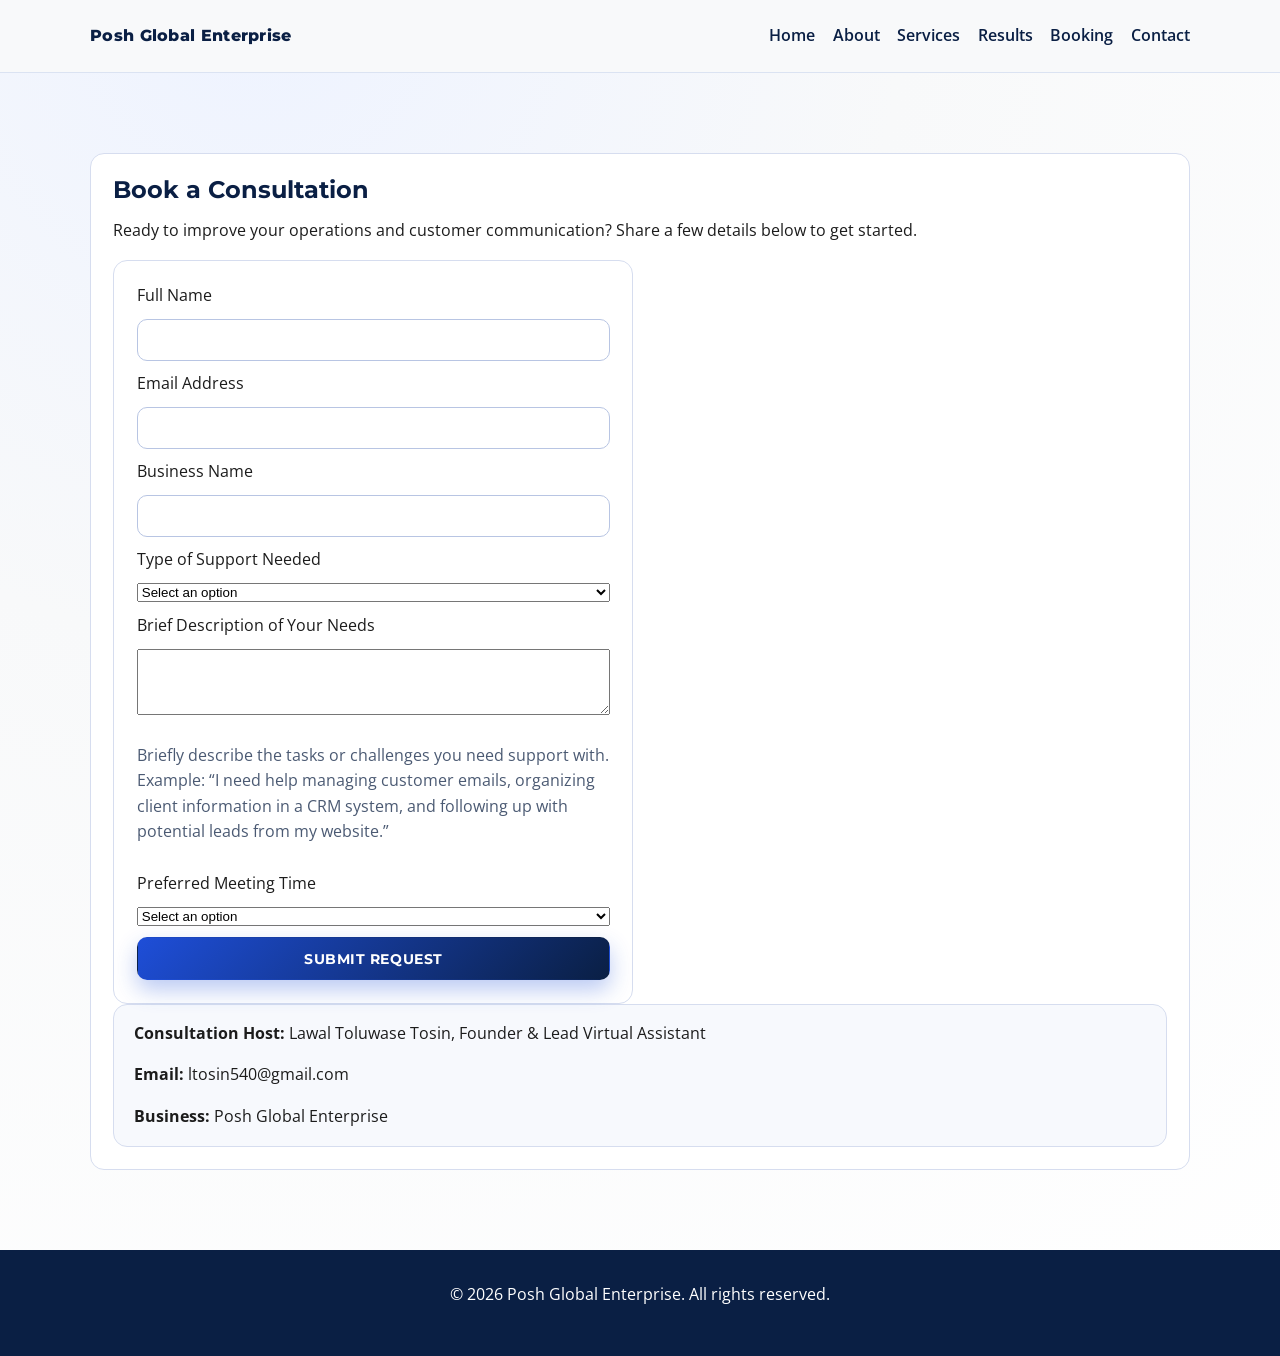
==== booking.html @ 54af34b4 "move booking to booking.html" ====
<!DOCTYPE html>
<html lang="en">
<head>
  <meta charset="UTF-8" />
  <meta name="viewport" content="width=device-width, initial-scale=1.0" />
  <title>Book a Consultation | Posh Global Enterprise</title>
  <meta name="description" content="Book a consultation with Posh Global Enterprise for virtual support, operations, and customer communication." />
  <link rel="preconnect" href="https://fonts.googleapis.com" />
  <link rel="preconnect" href="https://fonts.gstatic.com" crossorigin />
  <link href="https://fonts.googleapis.com/css2?family=Montserrat:wght@500;600;700;800&family=Open+Sans:wght@400;500;600;700&display=swap" rel="stylesheet" />
  <link rel="stylesheet" href="styles.css" />
</head>
<body>
  <header class="site-header" id="top">
    <div class="container nav-wrap">
      <a class="brand" href="index.html#top">Posh Global Enterprise</a>
      <button class="menu-toggle" aria-expanded="false" aria-controls="site-nav">Menu</button>
      <nav id="site-nav" class="site-nav">
        <a href="index.html#home">Home</a>
        <a href="index.html#about">About</a>
        <a href="index.html#services">Services</a>
        <a href="index.html#results">Results</a>
        <a href="booking.html">Booking</a>
        <a href="index.html#contact">Contact</a>
      </nav>
    </div>
  </header>

  <main>
    <section class="section">
      <div class="container booking reveal">
        <h1>Book a Consultation</h1>
        <p>Ready to improve your operations and customer communication? Share a few details below to get started.</p>
        <form class="lead-form" novalidate>
          <label for="full-name">Full Name</label>
          <input id="full-name" name="full-name" type="text" required />
          <label for="business-email">Email Address</label>
          <input id="business-email" name="business-email" type="email" required />
          <label for="business-name">Business Name</label>
          <input id="business-name" name="business-name" type="text" />
          <label for="support-type">Type of Support Needed</label>
          <select id="support-type" name="support-type" required>
            <option value="">Select an option</option>
            <option>Virtual Assistant Support</option>
            <option>Administrative & Business Operations Support</option>
            <option>Customer Support / Client Communication</option>
            <option>Lead Generation & Prospect Management</option>
            <option>Social Media Management & Content Support</option>
            <option>Sales Support & Client Follow-ups</option>
            <option>CRM Management & Data Organization</option>
            <option>Email Management & Appointment Scheduling</option>
            <option>UI/UX Design (Website or Product Experience Improvement)</option>
            <option>General Business Support</option>
            <option>Not Sure Yet (Need Guidance)</option>
          </select>
          <label for="needs">Brief Description of Your Needs</label>
          <textarea id="needs" name="needs" rows="4" required></textarea>
          <p class="muted">Briefly describe the tasks or challenges you need support with. Example: “I need help managing customer emails, organizing client information in a CRM system, and following up with potential leads from my website.”</p>
          <label for="meeting-time">Preferred Meeting Time</label>
          <select id="meeting-time" name="meeting-time" required>
            <option value="">Select an option</option>
            <option>Morning (9:00 AM – 11:00 AM)</option>
            <option>Midday (11:00 AM – 1:00 PM)</option>
            <option>Afternoon (1:00 PM – 4:00 PM)</option>
            <option>Evening (4:00 PM – 6:00 PM)</option>
            <option>Flexible / First Available Slot</option>
          </select>
          <button type="submit" class="btn btn-primary">SUBMIT REQUEST</button>
        </form>
        <div class="results-strip">
          <p><strong>Consultation Host:</strong> Lawal Toluwase Tosin, Founder & Lead Virtual Assistant</p>
          <p><strong>Email:</strong> ltosin540@gmail.com</p>
          <p><strong>Business:</strong> Posh Global Enterprise</p>
        </div>
      </div>
    </section>
  </main>

  <footer class="site-footer">
    <div class="container">
      <p>&copy; <span id="year"></span> Posh Global Enterprise. All rights reserved.</p>
    </div>
  </footer>

  <script src="script.js"></script>
</body>
</html>
---- styles.css ----
:root {
  --deep-navy: #0a1f44;
  --royal-blue: #1e4ed8;
  --gold: #c9a227;
  --soft-white: #f8f9fa;
  --charcoal: #1c1c1c;
  --radius: 14px;
  --shadow: 0 10px 26px rgba(10, 31, 68, 0.1);
}

* {
  box-sizing: border-box;
}

html {
  scroll-behavior: smooth;
}

body {
  margin: 0;
  font-family: "Open Sans", sans-serif;
  color: var(--charcoal);
  background: radial-gradient(circle at 20% 0%, #eef3ff 0%, #f8f9fa 38%, #ffffff 100%);
  line-height: 1.6;
}

h1,
h2,
h3 {
  font-family: "Montserrat", sans-serif;
  line-height: 1.2;
  color: var(--deep-navy);
  margin: 0 0 0.8rem;
}

p {
  margin: 0 0 1rem;
}

.container {
  width: min(1100px, 92vw);
  margin: 0 auto;
}

.section {
  padding: 5rem 0;
}

.section-alt {
  background: #f2f5fb;
}

.site-header {
  position: sticky;
  top: 0;
  z-index: 20;
  background: rgba(248, 249, 250, 0.95);
  backdrop-filter: blur(8px);
  border-bottom: 1px solid #dbe3f2;
}

.nav-wrap {
  display: flex;
  justify-content: space-between;
  align-items: center;
  min-height: 72px;
}

.brand {
  font-family: "Montserrat", sans-serif;
  color: var(--deep-navy);
  text-decoration: none;
  font-weight: 800;
  letter-spacing: 0.3px;
}

.site-nav {
  display: flex;
  gap: 1.1rem;
}

.site-nav a {
  color: var(--deep-navy);
  text-decoration: none;
  font-weight: 600;
}

.site-nav a:hover {
  color: var(--royal-blue);
}

.menu-toggle {
  display: none;
  background: var(--deep-navy);
  border: 0;
  color: white;
  padding: 0.5rem 0.75rem;
  border-radius: 10px;
  font-weight: 700;
}

.hero {
  padding-top: 6.5rem;
}

.hero-grid {
  display: grid;
  grid-template-columns: 1fr;
  gap: 2rem;
  align-items: center;
}

.kicker {
  text-transform: uppercase;
  letter-spacing: 0.12em;
  font-weight: 700;
  color: var(--royal-blue);
  font-size: 0.8rem;
}

.lead {
  font-size: 1.06rem;
  max-width: 62ch;
}

.focus-list {
  margin: 0.6rem 0 0;
  font-weight: 600;
  color: #2f3a4c;
}

.hero-card,
.card,
.panel,
.pricing,
.booking,
.lead-form {
  background: white;
  border: 1px solid #d6ddef;
  border-radius: var(--radius);
  box-shadow: none;
}

.hero-card,
.pricing,
.booking,
.lead-form {
  padding: 1.4rem;
}

.hero-card ul {
  padding-left: 1.1rem;
  margin: 0;
}

.hero-actions {
  display: flex;
  gap: 0.9rem;
  flex-wrap: wrap;
  margin-top: 1.2rem;
}

.btn {
  font-family: "Montserrat", sans-serif;
  text-decoration: none;
  padding: 0.8rem 1rem;
  border-radius: 10px;
  font-size: 0.86rem;
  font-weight: 700;
  letter-spacing: 0.04em;
  text-transform: uppercase;
  border: 1px solid transparent;
  transition: transform 200ms ease, box-shadow 200ms ease, background 200ms ease;
}

.btn:hover {
  transform: translateY(-2px);
}

.btn-primary {
  color: white;
  background: linear-gradient(135deg, var(--royal-blue), var(--deep-navy));
  box-shadow: 0 10px 22px rgba(30, 78, 216, 0.3);
}

.btn-ghost {
  color: var(--deep-navy);
  border-color: var(--deep-navy);
  background: white;
}

.about-intro {
  display: grid;
  grid-template-columns: 280px 1fr;
  align-items: center;
  gap: 1.4rem;
  margin-bottom: 1.6rem;
}

.about-intro p {
  font-size: 1.08rem;
  line-height: 1.75;
}

.profile-photo-wrap {
  margin: 0;
  background: linear-gradient(160deg, rgba(30, 78, 216, 0.08), rgba(201, 162, 39, 0.2));
  border: 1px solid #d6ddef;
  border-radius: calc(var(--radius) + 6px);
  padding: 0.6rem;
  box-shadow: var(--shadow);
}

.profile-photo {
  display: block;
  width: 100%;
  aspect-ratio: 4 / 5;
  object-fit: cover;
  border-radius: var(--radius);
}

.cards,
.about-grid {
  display: grid;
  grid-template-columns: repeat(2, 1fr);
  gap: 1.2rem;
}

.about-grid {
  grid-template-columns: repeat(3, 1fr);
}

.card,
.panel {
  padding: 1.15rem;
}

.lead-form {
  display: grid;
  gap: 0.65rem;
  max-width: 520px;
}

.lead-form input {
  border: 1px solid #b8c5e3;
  border-radius: 10px;
  padding: 0.68rem 0.75rem;
  font-size: 1rem;
}

.muted {
  margin-top: 1.1rem;
  color: #4b5a73;
}

.results-grid {
  margin-bottom: 1.4rem;
}

.results-strip {
  padding: 1rem 1.2rem;
  border-radius: var(--radius);
  background: #f7f9fd;
  border: 1px solid #d6ddef;
}

.results-strip p:last-child {
  margin-bottom: 0;
}

.form-message {
  min-height: 1.3rem;
  margin: 0.3rem 0 0;
  font-weight: 600;
}

.form-message.ok {
  color: #12632f;
}

.form-message.error {
  color: #af2f1f;
}

.site-footer {
  padding: 2rem 0;
  text-align: center;
  background: var(--deep-navy);
  color: white;
}

.reveal {
  opacity: 0;
  transform: translateY(18px);
  transition: opacity 400ms ease, transform 400ms ease;
}

.reveal.visible {
  opacity: 1;
  transform: translateY(0);
}

@media (max-width: 960px) {
  .hero-grid,
  .cards,
  .about-grid {
    grid-template-columns: 1fr 1fr;
  }

  .about-intro {
    grid-template-columns: 220px 1fr;
  }
}

@media (max-width: 760px) {
  .menu-toggle {
    display: block;
  }

  .site-nav {
    position: absolute;
    top: 72px;
    left: 0;
    right: 0;
    background: white;
    border-bottom: 1px solid #dce4f3;
    display: none;
    flex-direction: column;
    padding: 1rem 4vw;
  }

  .site-nav.open {
    display: flex;
  }

  .hero-grid,
  .cards,
  .about-grid,
  .about-intro {
    grid-template-columns: 1fr;
  }

  .profile-photo-wrap {
    max-width: 330px;
    width: 100%;
    margin: 0 auto;
  }

  .section {
    padding: 4rem 0;
  }
}
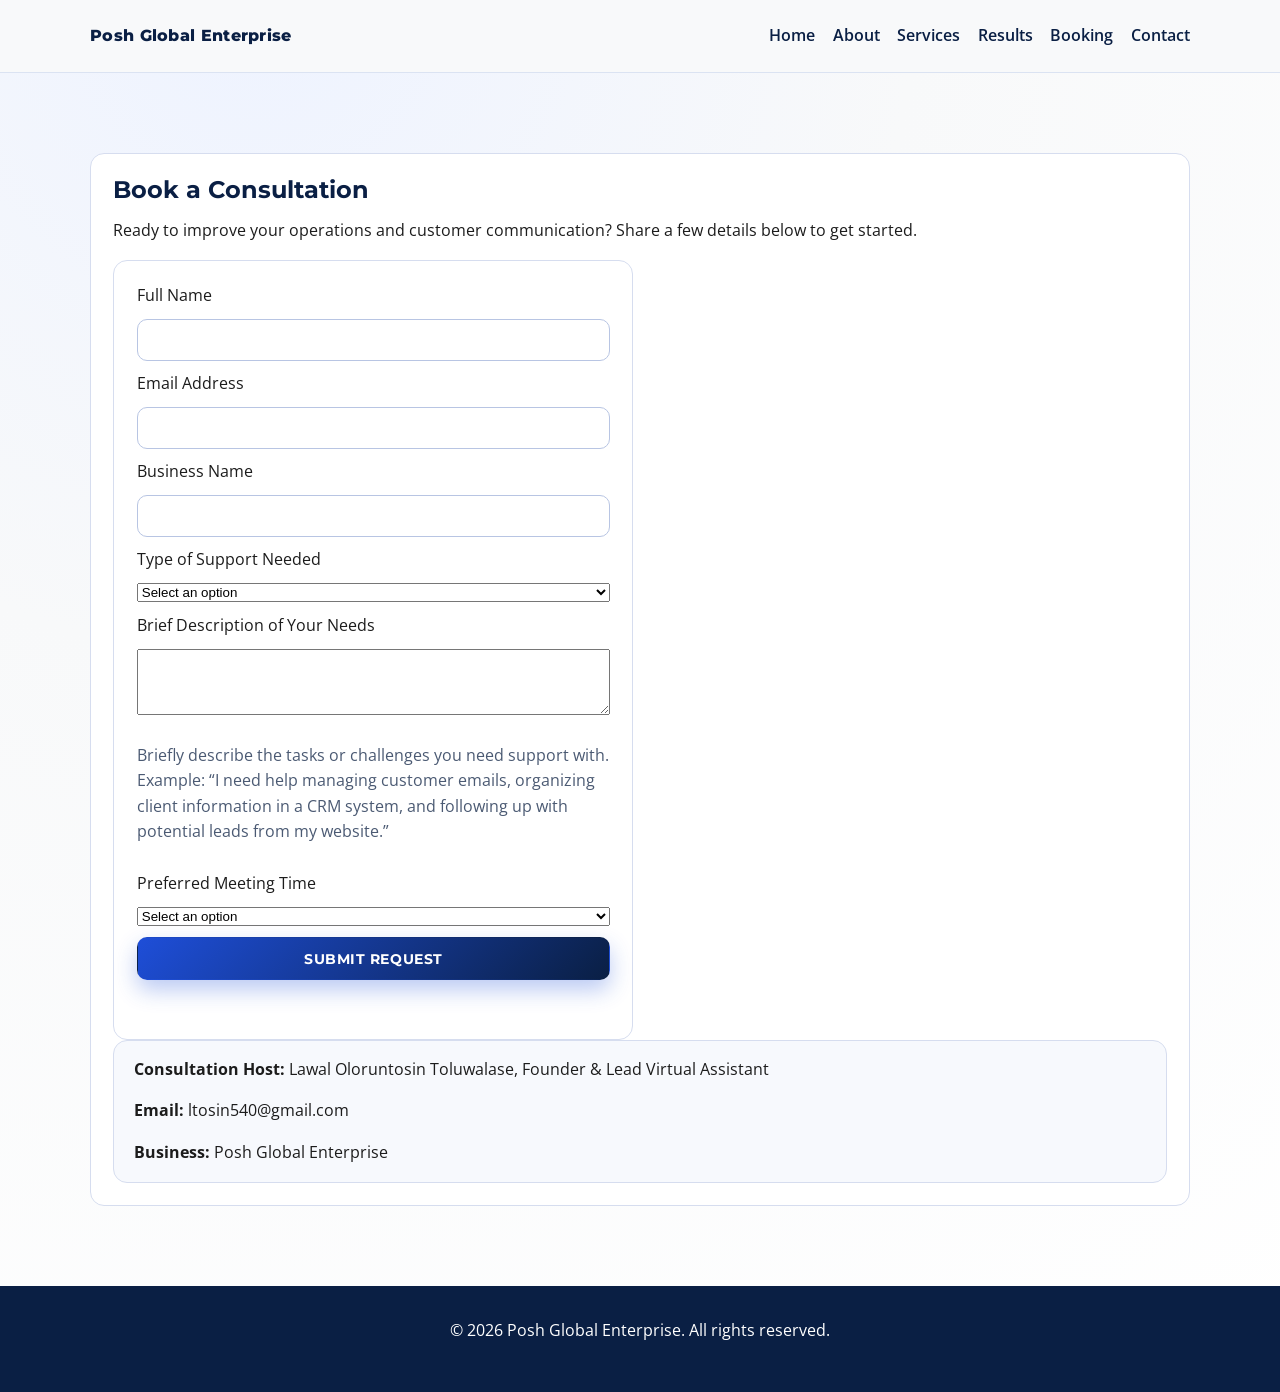
==== commit a0de79b5: "added form and details" ====
--- a/booking.html
+++ b/booking.html
@@ -31,7 +31,7 @@
       <div class="container booking reveal">
         <h1>Book a Consultation</h1>
         <p>Ready to improve your operations and customer communication? Share a few details below to get started.</p>
-        <form class="lead-form" novalidate>
+        <form id="booking-form" class="lead-form" novalidate action="https://formspree.io/f/mqeyypql" method="POST">
           <label for="full-name">Full Name</label>
           <input id="full-name" name="full-name" type="text" required />
           <label for="business-email">Email Address</label>
@@ -66,9 +66,10 @@
             <option>Flexible / First Available Slot</option>
           </select>
           <button type="submit" class="btn btn-primary">SUBMIT REQUEST</button>
+          <p id="booking-message" class="form-message" aria-live="polite"></p>
         </form>
         <div class="results-strip">
-          <p><strong>Consultation Host:</strong> Lawal Toluwase Tosin, Founder & Lead Virtual Assistant</p>
+          <p><strong>Consultation Host:</strong> Lawal Oloruntosin Toluwalase, Founder & Lead Virtual Assistant</p>
           <p><strong>Email:</strong> ltosin540@gmail.com</p>
           <p><strong>Business:</strong> Posh Global Enterprise</p>
         </div>
--- a/styles.css
+++ b/styles.css
@@ -257,6 +257,69 @@
   margin-bottom: 1.4rem;
 }
 
+.testimonial-layout {
+  display: grid;
+  grid-template-columns: 1.1fr 0.9fr;
+  gap: 1.5rem;
+  margin-top: 1.6rem;
+}
+
+.testimonial-feature {
+  padding: 1.6rem;
+  background: linear-gradient(160deg, #ffffff 0%, #f3f7ff 100%);
+  border: 1px solid #c9d6f5;
+}
+
+.testimonial-grid {
+  display: grid;
+  gap: 1.2rem;
+}
+
+.testimonial-card {
+  padding: 1.2rem 1.3rem;
+}
+
+.testimonial-head {
+  display: flex;
+  align-items: center;
+  gap: 0.8rem;
+  margin-bottom: 0.8rem;
+}
+
+.avatar {
+  width: 48px;
+  height: 48px;
+  border-radius: 50%;
+  display: grid;
+  place-items: center;
+  background: linear-gradient(135deg, rgba(30, 78, 216, 0.15), rgba(201, 162, 39, 0.25));
+  border: 1px solid #d3dcf5;
+}
+
+.avatar svg {
+  width: 28px;
+  height: 28px;
+  fill: none;
+  stroke: var(--deep-navy);
+  stroke-width: 3;
+  stroke-linecap: round;
+}
+
+.name {
+  font-weight: 700;
+  color: var(--deep-navy);
+  margin: 0;
+}
+
+.eyebrow {
+  margin: 0;
+  text-transform: uppercase;
+  letter-spacing: 0.12em;
+  font-size: 0.7rem;
+  font-weight: 700;
+  color: #4863a9;
+}
+
 .results-strip {
   padding: 1rem 1.2rem;
   border-radius: var(--radius);
@@ -303,7 +366,8 @@
 @media (max-width: 960px) {
   .hero-grid,
   .cards,
-  .about-grid {
+  .about-grid,
+  .testimonial-layout {
     grid-template-columns: 1fr 1fr;
   }
 
@@ -336,7 +400,8 @@
   .hero-grid,
   .cards,
   .about-grid,
-  .about-intro {
+  .about-intro,
+  .testimonial-layout {
     grid-template-columns: 1fr;
   }
 
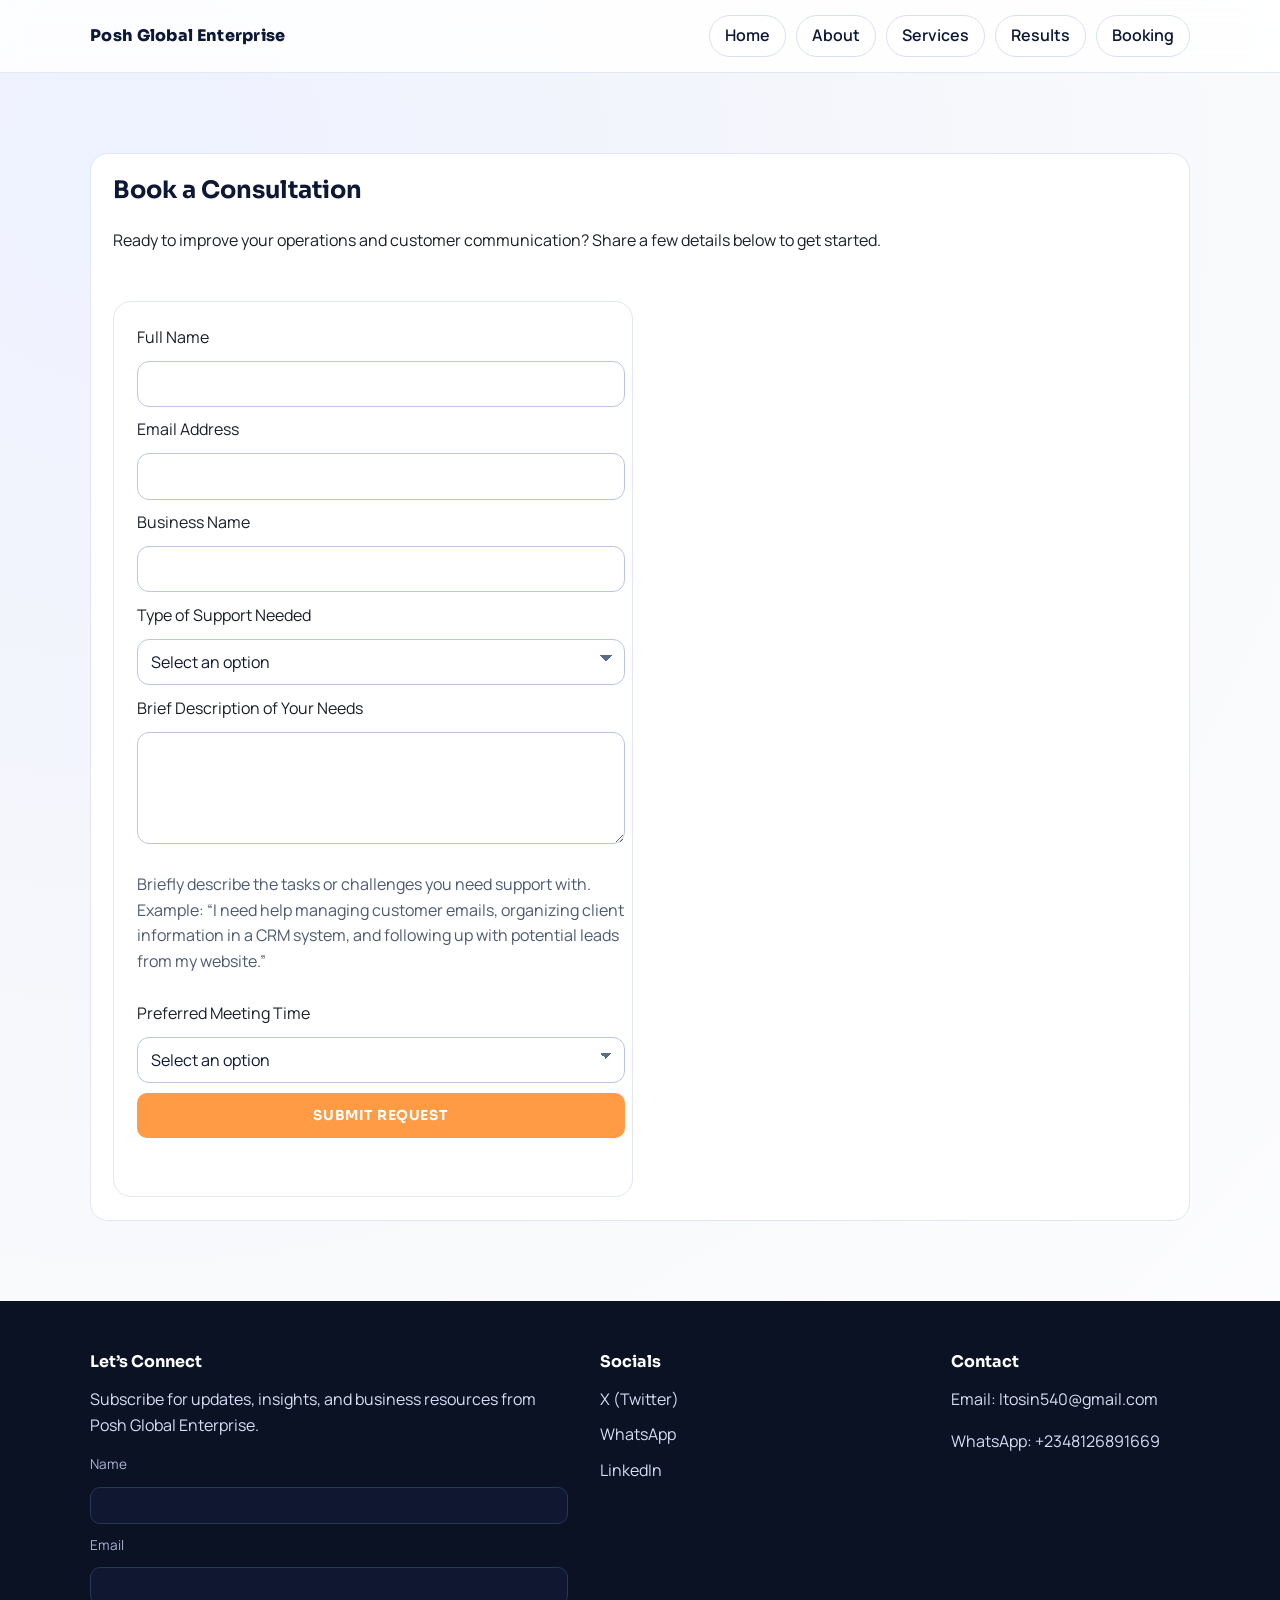
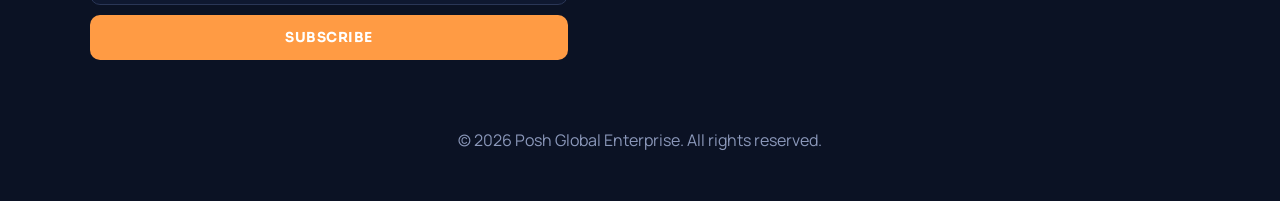
==== commit 5fc8895b: "changed layout, index and booking" ====
--- a/booking.html
+++ b/booking.html
@@ -7,7 +7,7 @@
   <meta name="description" content="Book a consultation with Posh Global Enterprise for virtual support, operations, and customer communication." />
   <link rel="preconnect" href="https://fonts.googleapis.com" />
   <link rel="preconnect" href="https://fonts.gstatic.com" crossorigin />
-  <link href="https://fonts.googleapis.com/css2?family=Montserrat:wght@500;600;700;800&family=Open+Sans:wght@400;500;600;700&display=swap" rel="stylesheet" />
+  <link href="https://fonts.googleapis.com/css2?family=Sora:wght@400;500;600;700;800&family=Manrope:wght@400;500;600;700&display=swap" rel="stylesheet" />
   <link rel="stylesheet" href="styles.css" />
 </head>
 <body>
@@ -15,13 +15,12 @@
     <div class="container nav-wrap">
       <a class="brand" href="index.html#top">Posh Global Enterprise</a>
       <button class="menu-toggle" aria-expanded="false" aria-controls="site-nav">Menu</button>
-      <nav id="site-nav" class="site-nav">
-        <a href="index.html#home">Home</a>
-        <a href="index.html#about">About</a>
-        <a href="index.html#services">Services</a>
-        <a href="index.html#results">Results</a>
-        <a href="booking.html">Booking</a>
-        <a href="index.html#contact">Contact</a>
+      <nav id="site-nav" class="site-nav pill-nav">
+        <a href="index.html#home" class="pill">Home</a>
+        <a href="index.html#about" class="pill">About</a>
+        <a href="index.html#services" class="pill">Services</a>
+        <a href="index.html#results" class="pill">Results</a>
+        <a href="booking.html" class="pill">Booking</a>
       </nav>
     </div>
   </header>
@@ -29,8 +28,10 @@
   <main>
     <section class="section">
       <div class="container booking reveal">
-        <h1>Book a Consultation</h1>
-        <p>Ready to improve your operations and customer communication? Share a few details below to get started.</p>
+        <div class="section-header">
+          <h1>Book a Consultation</h1>
+          <p>Ready to improve your operations and customer communication? Share a few details below to get started.</p>
+        </div>
         <form id="booking-form" class="lead-form" novalidate action="https://formspree.io/f/mqeyypql" method="POST">
           <label for="full-name">Full Name</label>
           <input id="full-name" name="full-name" type="text" required />
@@ -67,19 +68,42 @@
           </select>
           <button type="submit" class="btn btn-primary">SUBMIT REQUEST</button>
           <p id="booking-message" class="form-message" aria-live="polite"></p>
+          <div id="booking-success" class="success-badge" role="status" aria-live="polite">Booking request sent successfully.</div>
         </form>
-        <div class="results-strip">
-          <p><strong>Consultation Host:</strong> Lawal Oloruntosin Toluwalase, Founder & Lead Virtual Assistant</p>
-          <p><strong>Email:</strong> ltosin540@gmail.com</p>
-          <p><strong>Business:</strong> Posh Global Enterprise</p>
-        </div>
       </div>
     </section>
   </main>
 
   <footer class="site-footer">
     <div class="container">
-      <p>&copy; <span id="year"></span> Posh Global Enterprise. All rights reserved.</p>
+      <div class="footer-grid">
+        <div class="footer-brand">
+          <p class="footer-title">Let’s Connect</p>
+          <p>Subscribe for updates, insights, and business resources from Posh Global Enterprise.</p>
+          <form id="lead-form" class="footer-form" novalidate data-owner-email="ltosin540@gmail.com">
+            <label for="name">Name</label>
+            <input id="name" name="name" type="text" required />
+            <label for="email">Email</label>
+            <input id="email" name="email" type="email" required />
+            <button type="submit" class="btn btn-primary">SUBSCRIBE</button>
+            <p id="form-message" class="form-message" aria-live="polite"></p>
+          </form>
+        </div>
+        <div class="footer-links">
+          <p class="footer-title">Socials</p>
+          <div class="social-links">
+            <a href="https://x.com/your-handle" target="_blank" rel="noopener">X (Twitter)</a>
+            <a href="https://wa.me/2340000000000" target="_blank" rel="noopener">WhatsApp</a>
+            <a href="https://www.linkedin.com/in/your-handle" target="_blank" rel="noopener">LinkedIn</a>
+          </div>
+        </div>
+        <div class="footer-contact">
+          <p class="footer-title">Contact</p>
+          <p>Email: ltosin540@gmail.com</p>
+          <p>WhatsApp: +2348126891669</p>
+        </div>
+      </div>
+      <p class="footer-copy">&copy; <span id="year"></span> Posh Global Enterprise. All rights reserved.</p>
     </div>
   </footer>
 
--- a/styles.css
+++ b/styles.css
@@ -1,11 +1,11 @@
 :root {
-  --deep-navy: #0a1f44;
-  --royal-blue: #1e4ed8;
-  --gold: #c9a227;
-  --soft-white: #f8f9fa;
-  --charcoal: #1c1c1c;
-  --radius: 14px;
-  --shadow: 0 10px 26px rgba(10, 31, 68, 0.1);
+  --deep-navy: #0d1836;
+  --royal-blue: #1f54e5;
+  --gold: #ff9b44;
+  --soft-white: #f6f7fb;
+  --charcoal: #1b1f2a;
+  --radius: 18px;
+  --shadow: 0 20px 40px rgba(13, 24, 54, 0.14);
 }
 
 * {
@@ -18,16 +18,16 @@
 
 body {
   margin: 0;
-  font-family: "Open Sans", sans-serif;
+  font-family: "Manrope", sans-serif;
   color: var(--charcoal);
-  background: radial-gradient(circle at 20% 0%, #eef3ff 0%, #f8f9fa 38%, #ffffff 100%);
+  background: radial-gradient(circle at 10% 10%, #eef1ff 0%, #f7f8fb 45%, #ffffff 100%);
   line-height: 1.6;
 }
 
 h1,
 h2,
 h3 {
-  font-family: "Montserrat", sans-serif;
+  font-family: "Sora", sans-serif;
   line-height: 1.2;
   color: var(--deep-navy);
   margin: 0 0 0.8rem;
@@ -54,9 +54,9 @@
   position: sticky;
   top: 0;
   z-index: 20;
-  background: rgba(248, 249, 250, 0.95);
-  backdrop-filter: blur(8px);
-  border-bottom: 1px solid #dbe3f2;
+  background: rgba(255, 255, 255, 0.85);
+  backdrop-filter: blur(12px);
+  border-bottom: 1px solid #e2e7f5;
 }
 
 .nav-wrap {
@@ -67,7 +67,7 @@
 }
 
 .brand {
-  font-family: "Montserrat", sans-serif;
+  font-family: "Sora", sans-serif;
   color: var(--deep-navy);
   text-decoration: none;
   font-weight: 800;
@@ -76,16 +76,25 @@
 
 .site-nav {
   display: flex;
-  gap: 1.1rem;
-}
-
-.site-nav a {
+  gap: 0.6rem;
+}
+
+.pill-nav .pill {
+  display: inline-flex;
+  align-items: center;
+  justify-content: center;
+  padding: 0.45rem 0.95rem;
+  border-radius: 999px;
+  border: 1px solid #d9e0f5;
   color: var(--deep-navy);
   text-decoration: none;
   font-weight: 600;
-}
-
-.site-nav a:hover {
+  background: #ffffff;
+  transition: all 200ms ease;
+}
+
+.pill-nav .pill:hover {
+  background: #edf1ff;
   color: var(--royal-blue);
 }
 
@@ -105,28 +114,50 @@
 
 .hero-grid {
   display: grid;
-  grid-template-columns: 1fr;
-  gap: 2rem;
+  grid-template-columns: 1.05fr 0.95fr;
+  gap: 2.8rem;
   align-items: center;
 }
 
 .kicker {
   text-transform: uppercase;
-  letter-spacing: 0.12em;
+  letter-spacing: 0.16em;
   font-weight: 700;
   color: var(--royal-blue);
-  font-size: 0.8rem;
+  font-size: 0.75rem;
 }
 
 .lead {
-  font-size: 1.06rem;
-  max-width: 62ch;
-}
-
-.focus-list {
-  margin: 0.6rem 0 0;
-  font-weight: 600;
-  color: #2f3a4c;
+  font-size: 1.08rem;
+  max-width: 60ch;
+}
+
+.hero-stats {
+  display: grid;
+  gap: 0.75rem;
+  margin: 1.4rem 0 0;
+}
+
+.stat-chip {
+  display: grid;
+  gap: 0.2rem;
+  padding: 0.75rem 1rem;
+  border-radius: 14px;
+  border: 1px solid #e3e9fb;
+  background: #ffffff;
+}
+
+.stat-label {
+  font-size: 0.72rem;
+  text-transform: uppercase;
+  letter-spacing: 0.1em;
+  color: #5b6b8f;
+  font-weight: 700;
+}
+
+.stat-value {
+  font-weight: 700;
+  color: var(--deep-navy);
 }
 
 .hero-card,
@@ -134,9 +165,12 @@
 .panel,
 .pricing,
 .booking,
-.lead-form {
+.lead-form,
+.glass-card,
+.timeline-card,
+.impact-card {
   background: white;
-  border: 1px solid #d6ddef;
+  border: 1px solid #e0e6f6;
   border-radius: var(--radius);
   box-shadow: none;
 }
@@ -161,7 +195,7 @@
 }
 
 .btn {
-  font-family: "Montserrat", sans-serif;
+  font-family: "Sora", sans-serif;
   text-decoration: none;
   padding: 0.8rem 1rem;
   border-radius: 10px;
@@ -183,51 +217,86 @@
   box-shadow: 0 10px 22px rgba(30, 78, 216, 0.3);
 }
 
+.footer-form .btn-primary {
+  background: #ff9b44;
+  box-shadow: none;
+}
+
+.lead-form .btn-primary {
+  background: #ff9b44;
+  box-shadow: none;
+}
+
 .btn-ghost {
   color: var(--deep-navy);
   border-color: var(--deep-navy);
+  background: #ff9b44;
+}
+
+.hero-visual {
+  position: relative;
+  display: grid;
+  place-items: center;
+  gap: 1rem;
+}
+
+.hero-photo {
+  width: min(360px, 90%);
+  aspect-ratio: 4 / 5;
+  border-radius: 999px 999px 120px 120px;
+  background: radial-gradient(circle at 30% 20%, #ffd3b0, #ff9b44);
+  padding: 1rem;
+  box-shadow: var(--shadow);
+  display: grid;
+  place-items: center;
+}
+
+.hero-photo img {
+  width: 100%;
+  height: 100%;
+  object-fit: cover;
+  border-radius: inherit;
+}
+
+.hero-badge {
+  position: absolute;
+  top: 10%;
+  left: 5%;
   background: white;
-}
-
-.about-intro {
-  display: grid;
-  grid-template-columns: 280px 1fr;
-  align-items: center;
-  gap: 1.4rem;
-  margin-bottom: 1.6rem;
-}
-
-.about-intro p {
-  font-size: 1.08rem;
-  line-height: 1.75;
-}
-
-.profile-photo-wrap {
+  border-radius: 999px;
+  padding: 0.4rem 0.9rem;
+  font-weight: 700;
+  box-shadow: var(--shadow);
+}
+
+.hero-bubble {
+  position: absolute;
+  right: 0;
+  bottom: 12%;
+  background: #101421;
+  color: white;
+  border-radius: 16px;
+  padding: 0.8rem 1rem;
+  text-align: left;
+}
+
+.bubble-title {
   margin: 0;
-  background: linear-gradient(160deg, rgba(30, 78, 216, 0.08), rgba(201, 162, 39, 0.2));
-  border: 1px solid #d6ddef;
-  border-radius: calc(var(--radius) + 6px);
-  padding: 0.6rem;
-  box-shadow: var(--shadow);
-}
-
-.profile-photo {
-  display: block;
-  width: 100%;
-  aspect-ratio: 4 / 5;
-  object-fit: cover;
-  border-radius: var(--radius);
-}
-
-.cards,
-.about-grid {
+  font-size: 0.72rem;
+  text-transform: uppercase;
+  letter-spacing: 0.1em;
+  color: #aab7db;
+}
+
+.bubble-value {
+  margin: 0.2rem 0 0;
+  font-weight: 700;
+}
+
+.cards {
   display: grid;
   grid-template-columns: repeat(2, 1fr);
   gap: 1.2rem;
-}
-
-.about-grid {
-  grid-template-columns: repeat(3, 1fr);
 }
 
 .card,
@@ -241,11 +310,49 @@
   max-width: 520px;
 }
 
-.lead-form input {
+.footer-form {
+  display: grid;
+  gap: 0.65rem;
+}
+
+.lead-form input,
+.lead-form select,
+.lead-form textarea {
   border: 1px solid #b8c5e3;
-  border-radius: 10px;
-  padding: 0.68rem 0.75rem;
+  border-radius: 12px;
+  padding: 0.7rem 0.8rem;
   font-size: 1rem;
+  font-family: "Manrope", sans-serif;
+  background: #ffffff;
+  color: var(--deep-navy);
+  transition: border-color 160ms ease, box-shadow 160ms ease;
+}
+
+.lead-form select {
+  appearance: none;
+  background-image: linear-gradient(45deg, transparent 50%, #5b6b8f 50%),
+    linear-gradient(135deg, #5b6b8f 50%, transparent 50%);
+  background-position: calc(100% - 18px) calc(50% - 4px), calc(100% - 12px) calc(50% - 4px);
+  background-size: 6px 6px, 6px 6px;
+  background-repeat: no-repeat;
+  padding-right: 2.2rem;
+}
+
+.lead-form select:focus,
+.lead-form input:focus,
+.lead-form textarea:focus {
+  outline: 2px solid rgba(31, 84, 229, 0.25);
+  border-color: var(--royal-blue);
+}
+
+.lead-form .field-error {
+  border-color: #e05656;
+  box-shadow: 0 0 0 2px rgba(224, 86, 86, 0.15);
+}
+
+.lead-form .field-ok {
+  border-color: #2e8b57;
+  box-shadow: 0 0 0 2px rgba(46, 139, 87, 0.15);
 }
 
 .muted {
@@ -253,30 +360,198 @@
   color: #4b5a73;
 }
 
-.results-grid {
-  margin-bottom: 1.4rem;
-}
-
-.testimonial-layout {
-  display: grid;
-  grid-template-columns: 1.1fr 0.9fr;
+.section-header {
+  display: grid;
+  gap: 0.6rem;
+  margin-bottom: 2rem;
+}
+
+.section-header.light h2,
+.section-header.light p {
+  color: #f4f6ff;
+}
+
+.dark-panel {
+  background: #0f1628;
+  color: #f4f6ff;
+  position: relative;
+  overflow: hidden;
+}
+
+.dark-panel::before {
+  content: "";
+  position: absolute;
+  inset: 0;
+  background: radial-gradient(circle at 10% 20%, rgba(255, 155, 68, 0.25), transparent 55%);
+  opacity: 0.7;
+  pointer-events: none;
+}
+
+.dark-panel .container {
+  position: relative;
+  z-index: 1;
+}
+
+.service-cards {
+  display: grid;
+  grid-template-columns: repeat(3, 1fr);
+  gap: 1.2rem;
+}
+
+.glass-card {
+  padding: 1.4rem;
+  background: rgba(255, 255, 255, 0.08);
+  border: 1px solid rgba(255, 255, 255, 0.2);
+  color: #f3f5ff;
+  backdrop-filter: blur(6px);
+}
+
+.glass-card h3 {
+  color: #ffffff;
+}
+
+.experience {
+  display: grid;
+  gap: 2rem;
+}
+
+.exp-row {
+  display: grid;
+  grid-template-columns: 1fr auto 1fr;
   gap: 1.5rem;
+  align-items: start;
+}
+
+.exp-left h3,
+.exp-right h3 {
+  margin: 0 0 0.4rem;
+}
+
+.exp-left {
+  text-align: right;
+}
+
+.exp-center {
+  position: relative;
+  width: 26px;
+  display: grid;
+  justify-items: center;
+}
+
+.exp-dot {
+  width: 12px;
+  height: 12px;
+  border-radius: 999px;
+  background: var(--gold);
+  border: 3px solid #fff3e8;
+  box-shadow: 0 0 0 2px #f2d0b5;
+  z-index: 2;
+}
+
+.exp-line {
+  position: absolute;
+  top: 16px;
+  bottom: -24px;
+  width: 2px;
+  background: #e4e9f7;
+}
+
+.exp-row:last-child .exp-line {
+  display: none;
+}
+
+.impact-card {
+  display: grid;
+  gap: 1.4rem;
+  padding: 2.2rem;
+  align-items: center;
+  box-shadow: var(--shadow);
+  background: #f5f6fb;
+  border-radius: 24px;
+}
+
+.impact-card.compact {
+  max-width: 720px;
+  margin: 0 auto;
+  text-align: center;
+}
+
+.impact-metrics {
+  display: grid;
+  grid-template-columns: repeat(2, 1fr);
+  gap: 1rem;
+  margin-top: 1.5rem;
+}
+
+.impact-metrics.compact {
+  margin: 1.2rem 0 1.6rem;
+}
+
+.testimonial-carousel {
+  position: relative;
   margin-top: 1.6rem;
-}
-
-.testimonial-feature {
+  display: grid;
+  grid-template-columns: auto 1fr auto;
+  gap: 1rem;
+  align-items: center;
+}
+
+.carousel-track {
+  position: relative;
+  overflow: hidden;
+  min-height: 260px;
+}
+
+.testimonial-slide {
+  display: none;
   padding: 1.6rem;
   background: linear-gradient(160deg, #ffffff 0%, #f3f7ff 100%);
   border: 1px solid #c9d6f5;
-}
-
-.testimonial-grid {
-  display: grid;
-  gap: 1.2rem;
-}
-
-.testimonial-card {
-  padding: 1.2rem 1.3rem;
+  color: var(--deep-navy);
+}
+
+.testimonial-slide.is-active {
+  display: block;
+  animation: slideFade 400ms ease;
+}
+
+.carousel-btn {
+  border: 1px solid #c9d6f5;
+  background: rgba(255, 255, 255, 0.95);
+  color: var(--deep-navy);
+  border-radius: 999px;
+  width: 44px;
+  height: 44px;
+  font-size: 1.2rem;
+  font-weight: 700;
+  cursor: pointer;
+  transition: transform 200ms ease, box-shadow 200ms ease;
+}
+
+.carousel-btn:hover {
+  transform: translateY(-2px);
+  box-shadow: 0 8px 18px rgba(10, 31, 68, 0.12);
+}
+
+.carousel-dots {
+  margin-top: 1rem;
+  display: flex;
+  justify-content: center;
+  gap: 0.6rem;
+}
+
+.dot {
+  width: 10px;
+  height: 10px;
+  border-radius: 999px;
+  border: 0;
+  background: rgba(255, 255, 255, 0.35);
+  cursor: pointer;
+}
+
+.dot.is-active {
+  background: var(--royal-blue);
+  transform: scale(1.2);
 }
 
 .testimonial-head {
@@ -345,11 +620,73 @@
   color: #af2f1f;
 }
 
+.success-badge {
+  display: none;
+  margin-top: 0.6rem;
+  padding: 0.6rem 0.9rem;
+  border-radius: 999px;
+  background: #e6f7ee;
+  color: #176b3a;
+  font-weight: 700;
+  font-size: 0.9rem;
+  text-align: center;
+}
+
+.success-badge.show {
+  display: inline-flex;
+  justify-content: center;
+  align-items: center;
+  gap: 0.4rem;
+}
+
 .site-footer {
-  padding: 2rem 0;
+  padding: 3rem 0 2rem;
+  background: #0b1224;
+  color: #d6def6;
+}
+
+.footer-grid {
+  display: grid;
+  grid-template-columns: 1.2fr 0.8fr 0.6fr;
+  gap: 2rem;
+  align-items: start;
+}
+
+.footer-title {
+  font-family: "Sora", sans-serif;
+  color: #ffffff;
+  font-weight: 700;
+  margin: 0 0 0.8rem;
+}
+
+.footer-form input {
+  border: 1px solid #2a3656;
+  border-radius: 10px;
+  padding: 0.65rem 0.75rem;
+  background: #0f1830;
+  color: #ffffff;
+}
+
+.footer-form label {
+  font-size: 0.85rem;
+  color: #a9b4d4;
+}
+
+.footer-links a {
+  color: #d6def6;
+  text-decoration: none;
+  display: block;
+  margin-bottom: 0.6rem;
+}
+
+.footer-links a:hover {
+  color: #ffb26a;
+}
+
+.footer-copy {
+  margin-top: 2rem;
   text-align: center;
-  background: var(--deep-navy);
-  color: white;
+  color: #8b98ba;
 }
 
 .reveal {
@@ -367,12 +704,17 @@
   .hero-grid,
   .cards,
   .about-grid,
-  .testimonial-layout {
+  .testimonial-carousel {
     grid-template-columns: 1fr 1fr;
   }
 
   .about-intro {
     grid-template-columns: 220px 1fr;
+  }
+
+  .service-cards,
+  .impact-card {
+    grid-template-columns: 1fr;
   }
 }
 
@@ -401,7 +743,7 @@
   .cards,
   .about-grid,
   .about-intro,
-  .testimonial-layout {
+  .testimonial-carousel {
     grid-template-columns: 1fr;
   }
 
@@ -415,3 +757,72 @@
     padding: 4rem 0;
   }
 }
+
+@media (max-width: 760px) {
+  .hero-visual {
+    margin-top: 2rem;
+  }
+
+  .hero-badge,
+  .hero-bubble {
+    position: static;
+  }
+
+  .hero-photo {
+    width: min(260px, 80%);
+    aspect-ratio: 4 / 4.5;
+  }
+
+  .impact-metrics {
+    grid-template-columns: 1fr;
+  }
+
+  .service-cards {
+    grid-template-columns: 1fr;
+  }
+
+  .footer-grid {
+    grid-template-columns: 1fr;
+  }
+
+  .exp-row {
+    grid-template-columns: 1fr 24px 1fr;
+    gap: 1rem;
+  }
+
+  .exp-left {
+    text-align: right;
+  }
+
+  .exp-center {
+    display: grid;
+  }
+
+  .exp-left h3,
+  .exp-right h3 {
+    font-size: 1rem;
+  }
+
+  .exp-right p,
+  .exp-left p {
+    font-size: 0.92rem;
+  }
+}
+
+@media (max-width: 760px) {
+  .carousel-btn {
+    width: 38px;
+    height: 38px;
+  }
+}
+
+@keyframes slideFade {
+  from {
+    opacity: 0;
+    transform: translateY(10px);
+  }
+  to {
+    opacity: 1;
+    transform: translateY(0);
+  }
+}
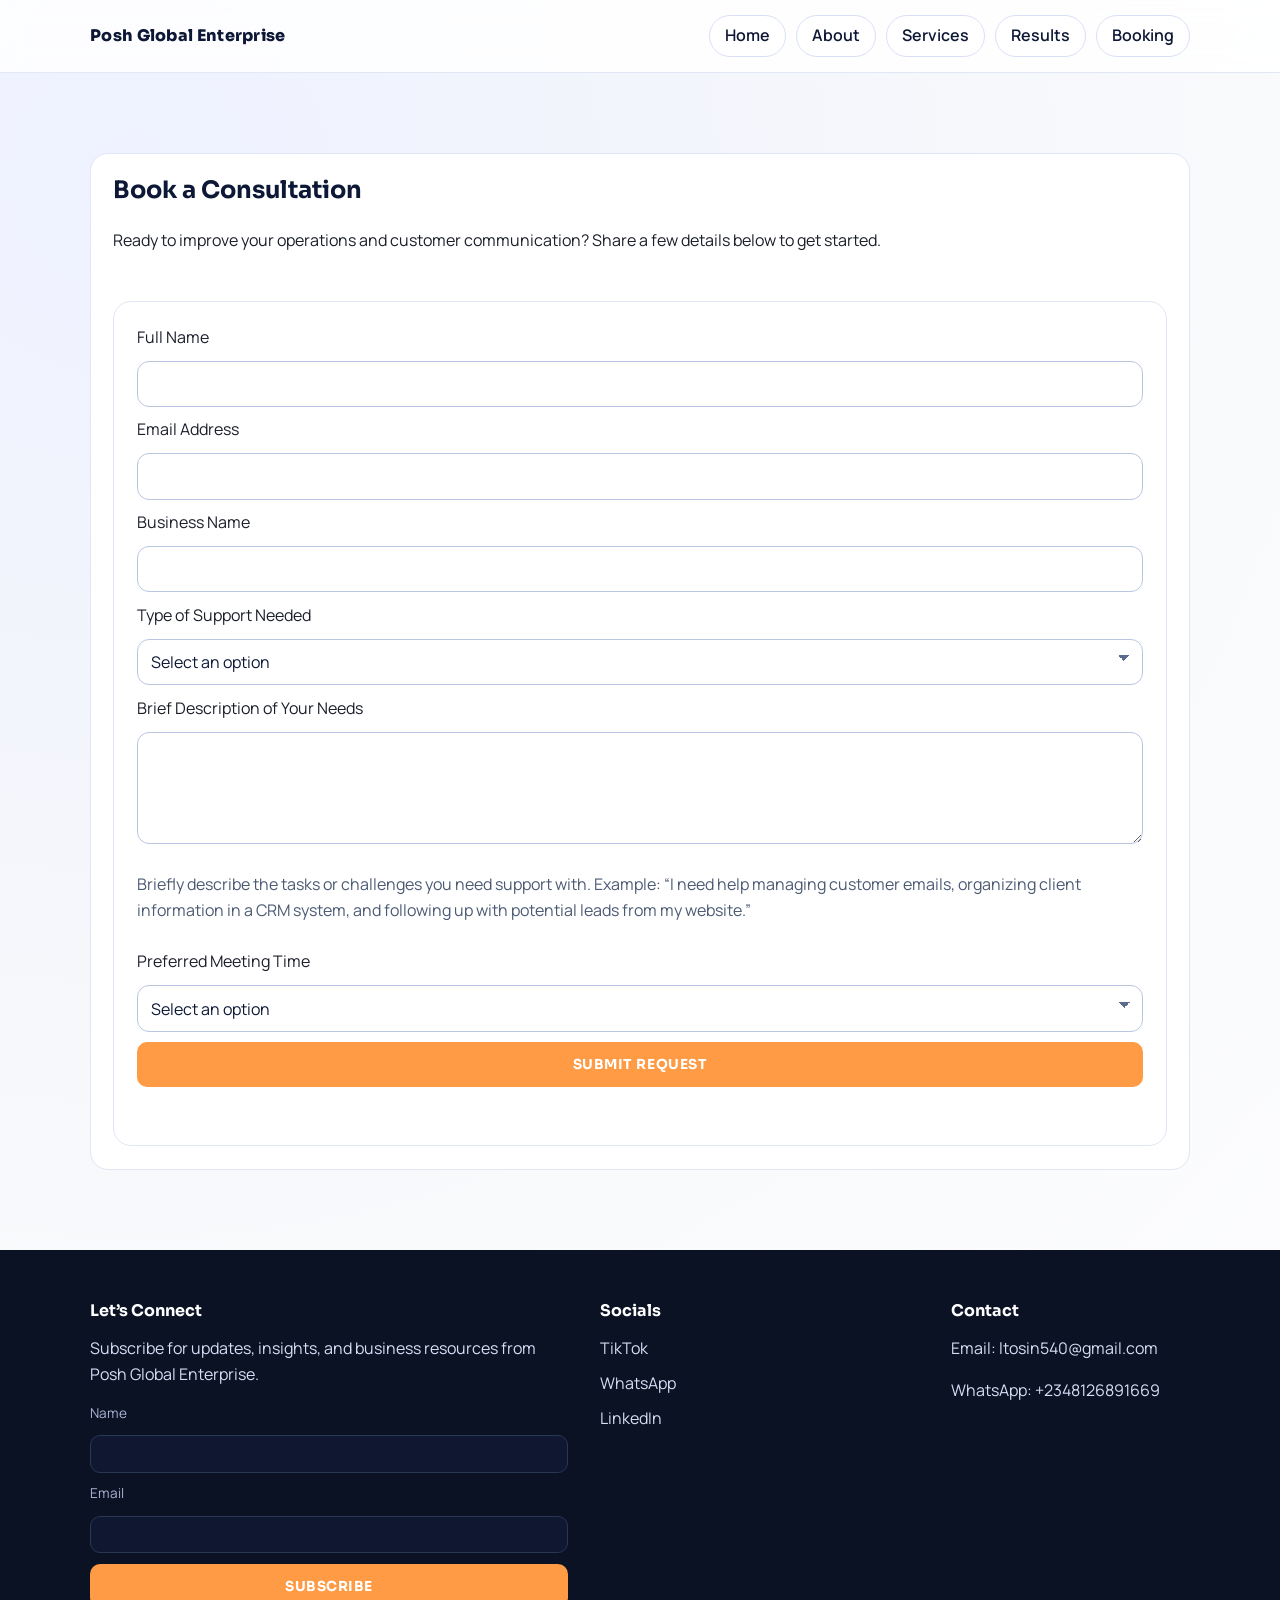
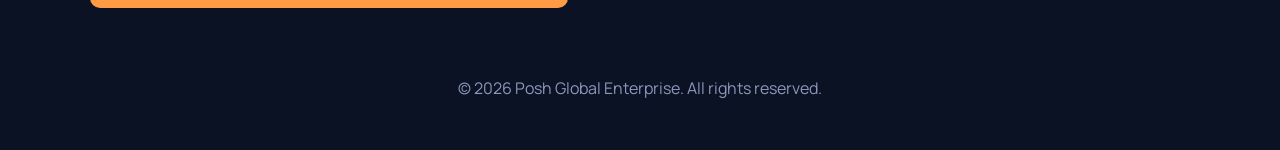
==== commit b243c164: "updated social links in booking.html" ====
--- a/booking.html
+++ b/booking.html
@@ -92,9 +92,9 @@
         <div class="footer-links">
           <p class="footer-title">Socials</p>
           <div class="social-links">
-            <a href="https://x.com/your-handle" target="_blank" rel="noopener">X (Twitter)</a>
-            <a href="https://wa.me/2340000000000" target="_blank" rel="noopener">WhatsApp</a>
-            <a href="https://www.linkedin.com/in/your-handle" target="_blank" rel="noopener">LinkedIn</a>
+            <a href="https://www.tiktok.com/@posh_global_enter?_r=1&_t=ZS-94kXfdf9xfI" target="_blank" rel="noopener">TikTok</a>
+            <a href="https://wa.me/2348126891669" target="_blank" rel="noopener">WhatsApp</a>
+            <a href="https://www.linkedin.com/in/tosin-toluwase-lawal?utm_source=share&utm_campaign=share_via&utm_content=profile&utm_medium=ios_app" target="_blank" rel="noopener">LinkedIn</a>
           </div>
         </div>
         <div class="footer-contact">
--- a/styles.css
+++ b/styles.css
@@ -310,6 +310,14 @@
   max-width: 520px;
 }
 
+.booking .lead-form {
+  max-width: 100%;
+}
+
+.booking .results-strip {
+  margin-top: 1.5rem;
+}
+
 .footer-form {
   display: grid;
   gap: 0.65rem;
@@ -326,6 +334,8 @@
   background: #ffffff;
   color: var(--deep-navy);
   transition: border-color 160ms ease, box-shadow 160ms ease;
+  width: 100%;
+  max-width: 100%;
 }
 
 .lead-form select {
